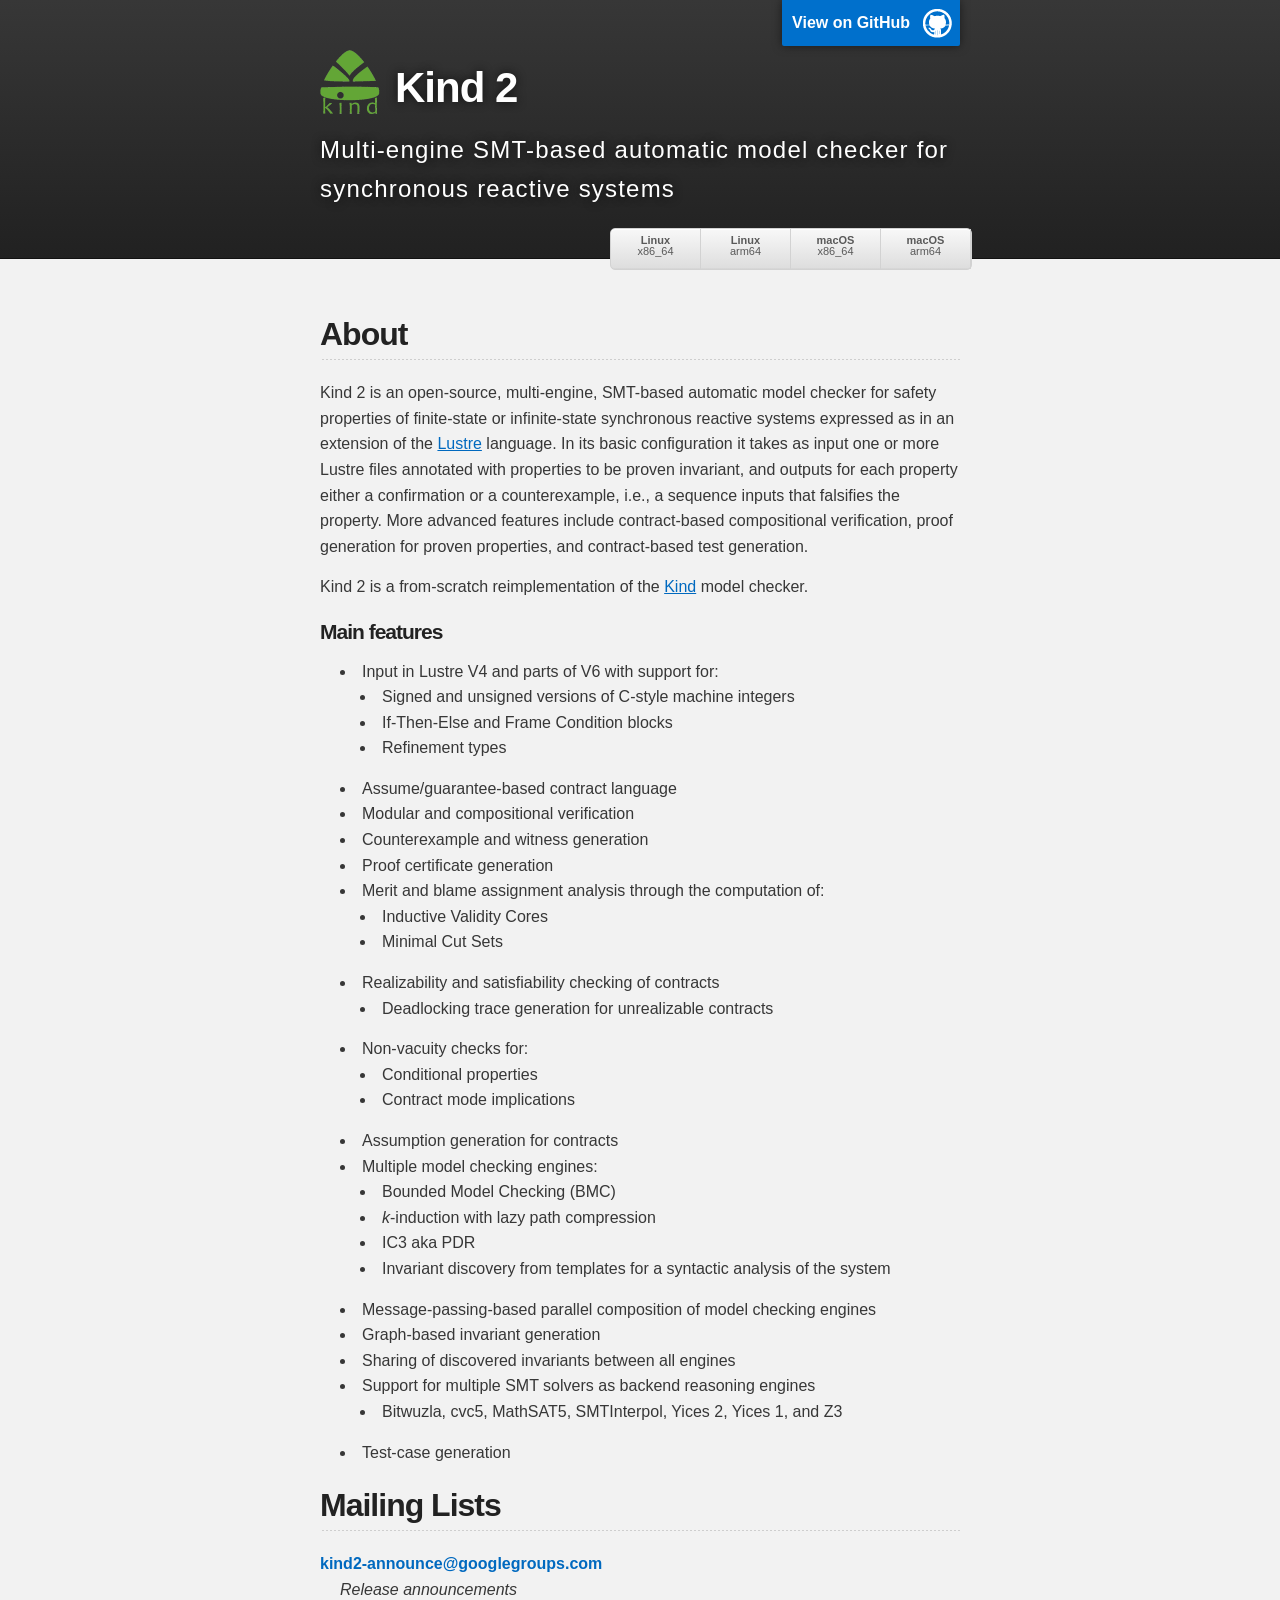
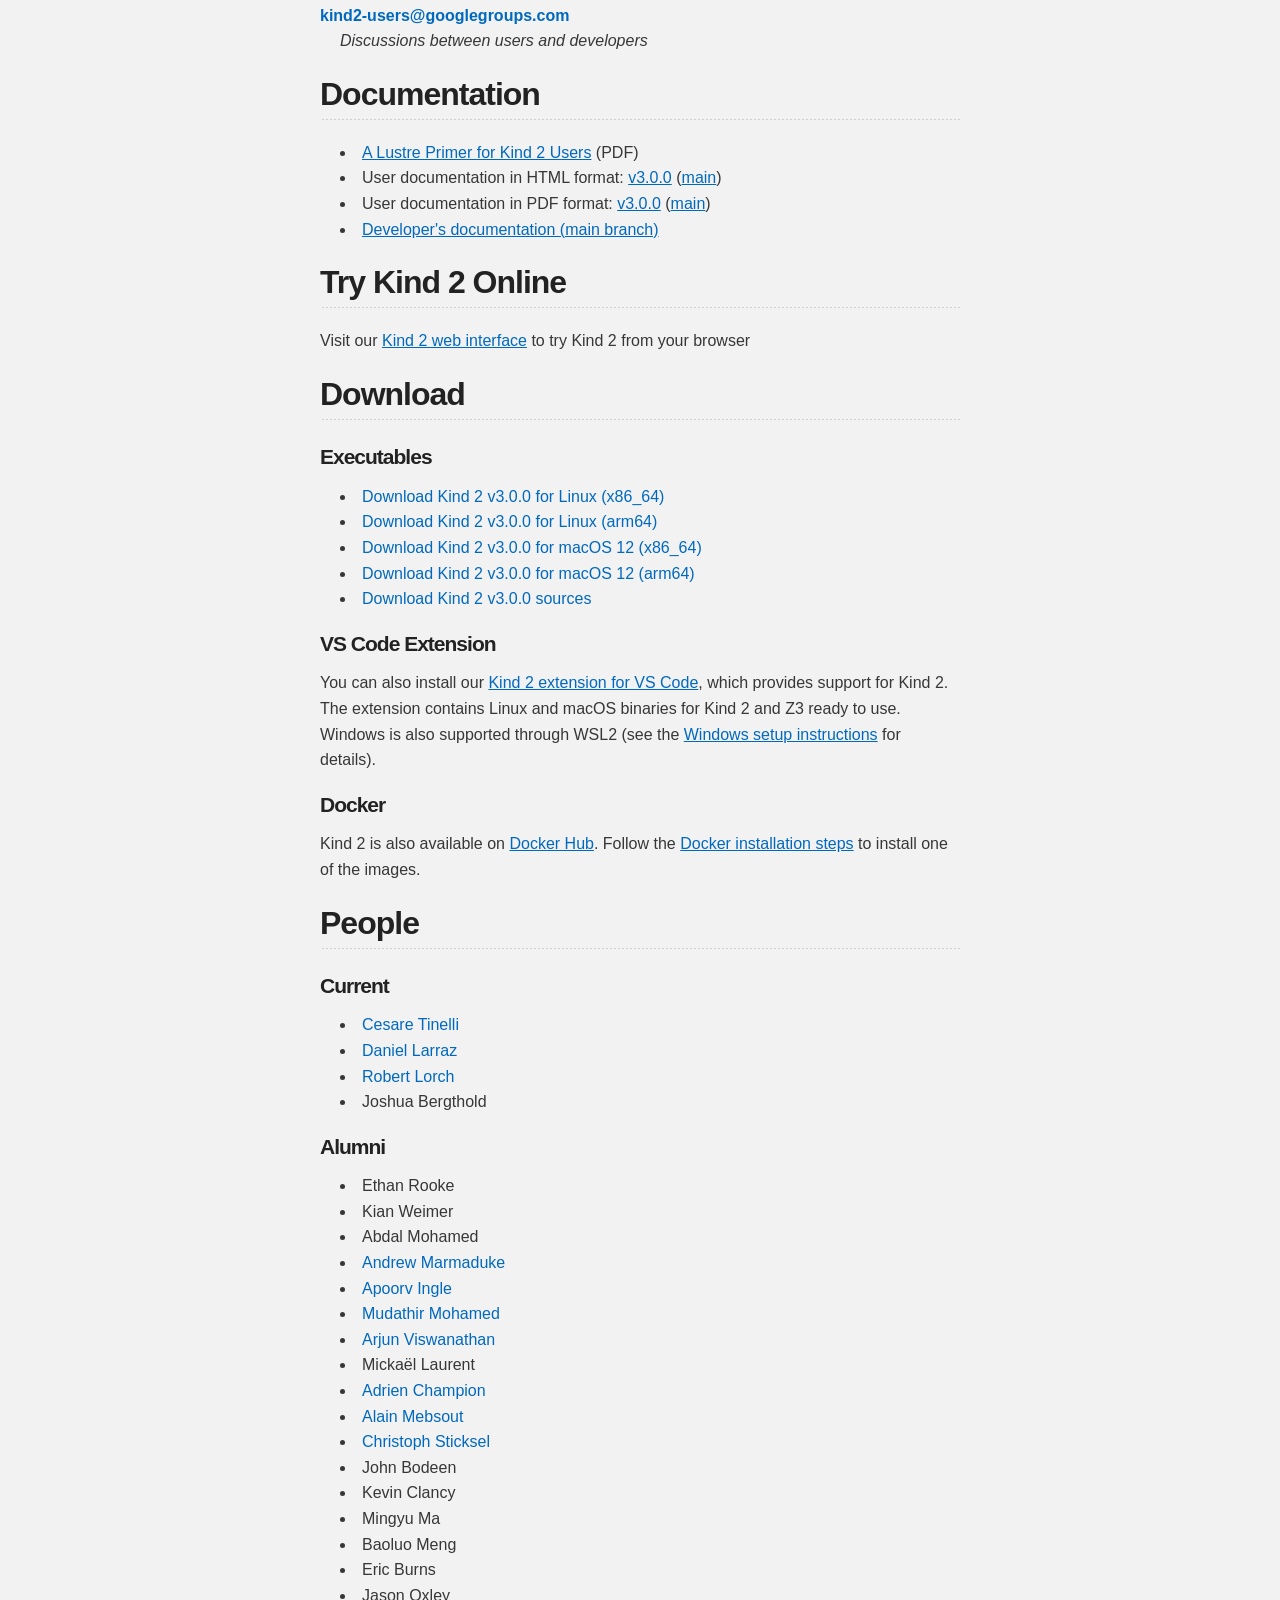
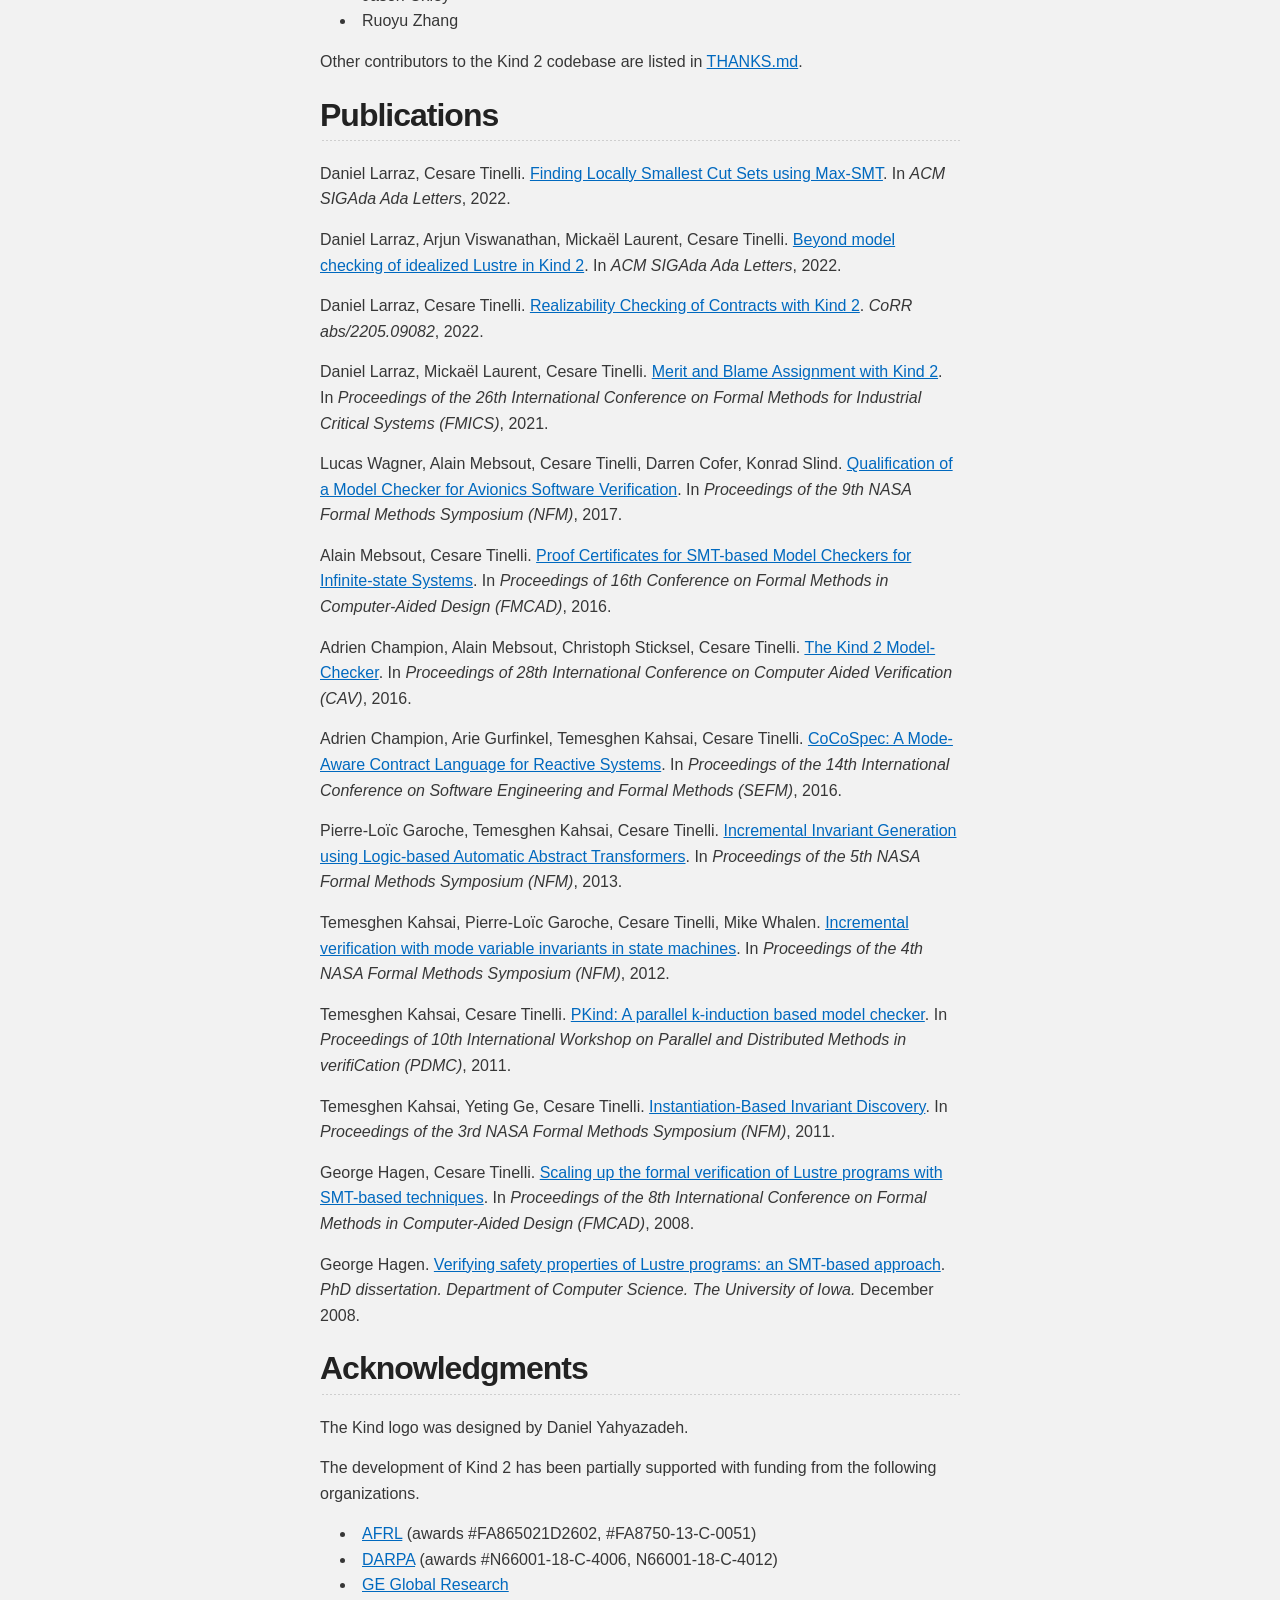
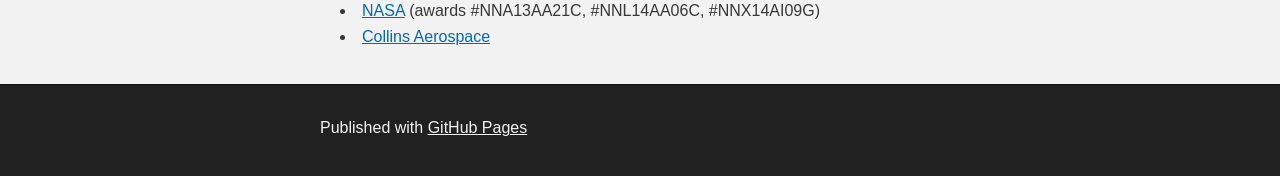
==== index.html @ 9f5b3ef2 "Import Kind 2 website" ====
<!DOCTYPE html>
<html lang="en">

  <head>
    <meta charset='utf-8' />
    <meta name="viewport" content="width=device-width, initial-scale=1" />
    <meta name="description" content="Kind 2 : Multi-engine SMT-based automatic model checker for safety properties of Lustre programs" />

    <!-- Favicons generated with RealFaviconGenerator.net -->
    <link rel="apple-touch-icon" sizes="180x180" href="icons/apple-touch-icon.png">
    <link rel="icon" type="image/png" sizes="32x32" href="icons/favicon-32x32.png">
    <link rel="icon" type="image/png" sizes="16x16" href="icons/favicon-16x16.png">
    <link rel="manifest" href="icons/site.webmanifest">
    <link rel="mask-icon" href="icons/safari-pinned-tab.svg" color="#5bbad5">
    <link rel="shortcut icon" href="icons/favicon.ico">
    <meta name="msapplication-TileColor" content="#2b5797">
    <meta name="msapplication-config" content="icons/browserconfig.xml">
    <meta name="theme-color" content="#ffffff">

    <link rel="stylesheet" type="text/css" media="screen" href="stylesheets/stylesheet.css">

    <title>Kind 2</title>
  </head>

<body>

<!-- HEADER -->
<div id="header_wrap" class="outer">
  <header class="inner">
  <a id="forkme_banner" href="https://github.com/kind2-mc/kind2">View on GitHub</a>
  
  <h1 id="project_title">Kind 2</h1>
  <p id="project_tagline">Multi-engine SMT-based automatic model checker for synchronous reactive systems</p>
  
  <section id="download_buttons">
  <ul>
    <li><a href="https://github.com/kind2-mc/kind2/releases/download/v3.0.0/kind2-v3.0.0-linux-x86_64.tar.gz"><strong>Linux</strong>
    <br />x86_64</a></li>
    <li><a href="https://github.com/kind2-mc/kind2/releases/download/v3.0.0/kind2-v3.0.0-linux-arm64.tar.gz"><strong>Linux</strong>
    <br />arm64</a></li>
    <li><a href="https://github.com/kind2-mc/kind2/releases/download/v3.0.0/kind2-v3.0.0-macos-12-x86_64.tar.gz"><strong>macOS</strong>
    <br />x86_64</a></li>
    <li><a href="https://github.com/kind2-mc/kind2/releases/download/v3.0.0/kind2-v3.0.0-macos-12-arm64.tar.gz"><strong>macOS</strong>
    <br />arm64</a></li>
  </ul>
  </section>
  
  </header>
</div>

<!-- MAIN CONTENT -->
<div id="main_content_wrap" class="outer">
      <main id="main_content" class="inner">

  <h2 id="about">About</h2>

  <p>Kind 2 is an open-source, multi-engine, SMT-based automatic model checker 
        for safety properties of finite-state or infinite-state synchronous reactive systems 
        expressed as in an extension of the 
        <a href="http://www-verimag.imag.fr/The-Lustre-Programming-Language.html?lang=en">Lustre</a> language. 
        In its basic configuration it takes as input one or more Lustre files annotated with properties 
        to be proven invariant, and outputs for each property either a confirmation or a counterexample, 
        i.e., a sequence inputs that falsifies the property.
        More advanced features include contract-based compositional verification, proof generation
        for proven properties, and contract-based test generation.
  </p>

  <p>Kind 2 is a from-scratch reimplementation of the <a href="http://clc.cs.uiowa.edu/Kind">Kind</a> model checker.</p>

  <h3>Main features</h3>
  <ul>
    <li>Input in Lustre V4 and parts of V6 with support for:
      <ul>
        <li>Signed and unsigned versions of C-style machine integers</li>
        <li>If-Then-Else and Frame Condition blocks</li>
        <li>Refinement types</li>
      </ul>
    </li>
    <li>Assume/guarantee-based contract language</li>
    <li>Modular and compositional verification</li>
    <li>Counterexample and witness generation</li>
    <li>Proof certificate generation</li>
    <li>Merit and blame assignment analysis through the computation of:
      <ul>
        <li>Inductive Validity Cores</li>
        <li>Minimal Cut Sets</li>
      </ul>
    </li>
    <li>Realizability and satisfiability checking of contracts
      <ul>
        <li>Deadlocking trace generation for unrealizable contracts</li>
      </ul>
    </li>
    <li>Non-vacuity checks for:
      <ul>
        <li>Conditional properties</li>
        <li>Contract mode implications</li>
      </ul>
    </li>
    <li>Assumption generation for contracts</li>
    <li>Multiple model checking engines:
       <ul>
        <li>Bounded Model Checking (BMC)</li>
        <li><em>k</em>-induction with lazy path compression</li>
        <li>IC3 aka PDR</li>
        <li>Invariant discovery from templates for a syntactic analysis of the system</li>
      </ul>
    </li>
    <li>Message-passing-based parallel composition of model checking engines</li>
    <li>Graph-based invariant generation</li>
    <li>Sharing of discovered invariants between all engines</li>
    <li>Support for multiple SMT solvers as backend reasoning engines
      <ul><li>Bitwuzla, cvc5, MathSAT5, SMTInterpol, Yices 2, Yices 1, and Z3</li></ul>
    </li>
    <li>Test-case generation</li>
  </ul>

      <h2 id="groups">Mailing Lists</h2>

      <dl class="bare-links">
        <dt><a href="https://groups.google.com/d/forum/kind2-announce">kind2-announce@googlegroups.com</a></dt>
        <dd>Release announcements</dd>
        <dt><a href="https://groups.google.com/d/forum/kind2-users">kind2-users@googlegroups.com</a></dt>
        <dd>Discussions between users and developers</dd>
      </dl>

      <h2 id="doc">Documentation</h2>

      <ul>
	<li>
	<a href="https://kind.cs.uiowa.edu/kind2_user_docs/lustre_primer.pdf">A Lustre Primer for Kind 2 Users</a> (PDF)
	</li>
	<li>
	User documentation in HTML format:
	<a href="https://kind.cs.uiowa.edu/kind2_user_docs/v3.0.0/"
	   aria-label="User documentation for v3.0.0, HTML">v3.0.0</a>
        (<a href="https://kind.cs.uiowa.edu/kind2_user_doc/"
            aria-label="User documentation for the main branch, HTML">main</a>)
	</li>
        <li>
        User documentation in PDF format:
        <a href="https://kind.cs.uiowa.edu/kind2_user_docs/v3.0.0/kind2_v3.0.0.pdf"
           aria-label="User documentation for v3.0.0, PDF">v3.0.0</a>
        (<a href="https://kind.cs.uiowa.edu/kind2_user_doc/doc.pdf"
            aria-label="User documentation for the main branch, PDF">main</a>)
        </li>
	<li>
	<a href="https://kind.cs.uiowa.edu/kind2_dev_doc/">Developer's documentation (main branch)</a>
	</li>
      </ul>
      
      <h2 id="kind2-web">Try Kind 2 Online</h2>

      <p>Visit our <a href="https://kind.cs.uiowa.edu/app" rel="nofollow">Kind 2 web interface</a> to try Kind 2 from your browser</p>

<h2 id="download">Download</h2>
<h3>Executables</h3>
  <ul class="bare-links">
	<li>
	<a href="https://github.com/kind2-mc/kind2/releases/download/v3.0.0/kind2-v3.0.0-linux-x86_64.tar.gz">Download
	Kind 2 v3.0.0 for Linux (x86_64)</a>
	</li>
	<li>
	<a href="https://github.com/kind2-mc/kind2/releases/download/v3.0.0/kind2-v3.0.0-linux-arm64.tar.gz">Download
	Kind 2 v3.0.0 for Linux (arm64)</a>
	</li>
	<li>
	<a href="https://github.com/kind2-mc/kind2/releases/download/v3.0.0/kind2-v3.0.0-macos-12-x86_64.tar.gz">Download
	Kind 2 v3.0.0 for macOS 12 (x86_64)</a>
	</li>
	<li>
	<a href="https://github.com/kind2-mc/kind2/releases/download/v3.0.0/kind2-v3.0.0-macos-12-arm64.tar.gz">Download
	Kind 2 v3.0.0 for macOS 12 (arm64)</a>
	</li>
	<li>
	<a href="https://github.com/kind2-mc/kind2/archive/v3.0.0.tar.gz">Download Kind 2 v3.0.0 sources</a>
	</li>
      </ul>

<h3>VS Code Extension</h3>

<p>You can also install our
<a href="https://marketplace.visualstudio.com/items?itemName=kind2-mc.vscode-kind2">Kind 2 extension for VS Code</a>,
which provides support for Kind 2. The extension contains
Linux and macOS binaries for Kind 2 and Z3 ready to use. Windows is also supported
through WSL2 (see the <a href="https://github.com/kind2-mc/vscode-kind2#windows-advanced">Windows setup instructions</a>
for details).</p>

<h3>Docker</h3>

<p>Kind 2 is also available on <a href="https://hub.docker.com/r/kind2/kind2/">Docker Hub</a>.
Follow the <a href="https://github.com/kind2-mc/kind2#docker">Docker installation steps</a> to install one of the images.</p>

<h2 id="people">People</h2>
<h3>Current</h3>
  <ul class="bare-links">
	<li><a href="http://homepage.divms.uiowa.edu/~tinelli">Cesare Tinelli</a></li>
	<li><a href="https://daniel-larraz.github.io/">Daniel Larraz</a></li>
	<li><a href="https://lorchrob.github.io/">Robert Lorch</a></li>
	<li>Joshua Bergthold</li>
  </ul>

<h3>Alumni</h3>
  <ul class="bare-links">
	<li>Ethan Rooke</li>
	<li>Kian Weimer</li>
	<li>Abdal Mohamed</li>
	<li><a href="https://uiowa.marmamorphism.com/">Andrew Marmaduke</a></li>
	<li><a href="https://homepage.cs.uiowa.edu/~aningle/">Apoorv Ingle</a></li>
	<li><a href="http://homepage.divms.uiowa.edu/~mahgoubyahia/">Mudathir Mohamed</a></li>
	<li><a href="http://homepage.divms.uiowa.edu/~viswanathn/">Arjun Viswanathan</a></li>
	<li>Mickaël Laurent</li>
	<li><a href="https://www.researchgate.net/profile/Adrien_Champion">Adrien Champion</a></li>
	<li><a href="https://mebsout.github.io">Alain Mebsout</a></li>
	<li><a href="http://www.sticksel.info/christoph/">Christoph Sticksel</a></li>
	<li>John Bodeen</li>
	<li>Kevin Clancy</li>
	<li>Mingyu Ma</li>
	<li>Baoluo Meng</li>
	<li>Eric Burns</li>
	<li>Jason Oxley</li>
	<li>Ruoyu Zhang</li>
</ul>

<p>Other contributors to the Kind 2 codebase are listed in
<a href="https://github.com/kind2-mc/kind2/blob/main/THANKS.md">THANKS.md</a>.</p>

<h2 id="publications">Publications</h2>

<p>Daniel Larraz, Cesare Tinelli. <a href="https://kind.cs.uiowa.edu/papers/LT+22-ada.pdf">Finding Locally Smallest Cut Sets using Max-SMT</a>.
In <span class="pub">ACM SIGAda Ada Letters</span>, 2022.</p>

<p>Daniel Larraz, Arjun Viswanathan, Mickaël Laurent, Cesare Tinelli. <a href="https://kind.cs.uiowa.edu/papers/LVTL+22-ada.pdf">Beyond model checking of idealized Lustre in Kind 2</a>.
In <span class="pub">ACM SIGAda Ada Letters</span>, 2022.</p>

<p>Daniel Larraz, Cesare Tinelli. <a href="https://kind.cs.uiowa.edu/papers/LT+22.pdf">Realizability Checking of Contracts with Kind 2</a>. <span class="pub">CoRR abs/2205.09082</span>, 2022.</p>

<p>Daniel Larraz, Mickaël Laurent, Cesare Tinelli. <a href="https://kind.cs.uiowa.edu/papers/LLT+21.pdf">Merit and Blame Assignment with Kind 2</a>. In <span class="pub">Proceedings of the 26th International Conference on Formal Methods for Industrial Critical Systems (FMICS)</span>, 2021.</p>

<p>Lucas Wagner, Alain Mebsout, Cesare Tinelli, Darren Cofer, Konrad Slind. <a href="https://kind.cs.uiowa.edu/papers/WMTCS+17.pdf">Qualification of a Model Checker for Avionics Software Verification</a>. In <span class="pub">Proceedings of the 9th NASA Formal Methods Symposium (NFM)</span>, 2017.</p>

<p>Alain Mebsout, Cesare Tinelli. <a href="https://kind.cs.uiowa.edu/papers/MT+16.pdf">Proof Certificates for SMT-based Model Checkers for Infinite-state Systems</a>. In <span class="pub">Proceedings of 16th Conference on Formal Methods in Computer-Aided Design (FMCAD)</span>, 2016.</p>

<p>Adrien Champion, Alain Mebsout, Christoph Sticksel, Cesare Tinelli. <a href="https://kind.cs.uiowa.edu/papers/CMST+16.pdf">The Kind 2 Model-Checker</a>. In <span class="pub">Proceedings of 28th International Conference on Computer Aided Verification (CAV)</span>, 2016.</p>

<p>Adrien Champion, Arie Gurfinkel, Temesghen Kahsai, Cesare Tinelli. <a href="https://kind.cs.uiowa.edu/papers/CGKT+16.pdf">CoCoSpec: A Mode-Aware Contract Language for Reactive Systems</a>. In <span class="pub">Proceedings of the 14th International Conference on Software Engineering and Formal Methods (SEFM)</span>, 2016.</p>

<p>Pierre-Loïc Garoche, Temesghen Kahsai, Cesare Tinelli. <a href="https://kind.cs.uiowa.edu/papers/GKT+13.pdf">Incremental Invariant Generation using Logic-based Automatic Abstract Transformers</a>. In <span class="pub">Proceedings of the 5th NASA Formal Methods Symposium (NFM)</span>, 2013.</p>

<p>Temesghen Kahsai, Pierre-Loïc Garoche, Cesare Tinelli, Mike Whalen. <a href="https://kind.cs.uiowa.edu/papers/KGTW+12.pdf">Incremental verification with mode variable invariants in state machines</a>. In <span class="pub">Proceedings of the 4th NASA Formal Methods Symposium (NFM)</span>, 2012.</p>

<p>Temesghen Kahsai, Cesare Tinelli. <a href="https://kind.cs.uiowa.edu/papers/KT+11.pdf">PKind: A parallel k-induction based model checker</a>. In <span class="pub">Proceedings of 10th International Workshop on Parallel and Distributed Methods in verifiCation (PDMC)</span>, 2011.</p>

<p>Temesghen Kahsai, Yeting Ge, Cesare Tinelli. <a href="https://kind.cs.uiowa.edu/papers/KGT+11.pdf">Instantiation-Based Invariant Discovery</a>. In <span class="pub">Proceedings of the 3rd NASA Formal Methods Symposium (NFM)</span>, 2011.</p>

<p>George Hagen, Cesare Tinelli. <a href="https://kind.cs.uiowa.edu/papers/HT+08.pdf">Scaling up the formal verification of Lustre programs with SMT-based techniques</a>. In <span class="pub">Proceedings of the 8th International Conference on Formal Methods in Computer-Aided Design (FMCAD)</span>, 2008.</p>

<p>George Hagen. <a href="https://kind.cs.uiowa.edu/papers/H+08-PHD.pdf">Verifying safety properties of Lustre programs: an SMT-based approach</a>. <span class="pub">PhD dissertation. Department of Computer Science. The University of Iowa.</span> December 2008.</p>

<h2 id="acknowledgments">Acknowledgments</h2>
     
<p>
The Kind logo was designed by Daniel Yahyazadeh.
</p>
<p>
The development of Kind 2 has been partially supported with funding from the following organizations.
</p>
<ul>
  <li><a href="https://www.afrl.af.mil/">AFRL</a> (awards #FA865021D2602, #FA8750-13-C-0051)</li>
  <li><a href="http://www.darpa.mil/">DARPA</a> (awards #N66001-18-C-4006, N66001-18-C-4012)</li>
  <li><a href="http://www.geglobalresearch.com/">GE Global Research</a></li>
  <li><a href="https://www.nasa.gov">NASA</a> (awards #NNA13AA21C, #NNL14AA06C, #NNX14AI09G)</li>
  <li><a href="https://www.rockwellcollins.com">Collins Aerospace</a></li>
</ul>

    </main>
    </div>

    <!-- FOOTER  -->
    <div id="footer_wrap" class="outer">
      <footer class="inner">
        <p>Published with <a href="http://pages.github.com">GitHub Pages</a></p>
      </footer>
    </div>

    

  </body>
</html>
---- stylesheets/stylesheet.css ----
/*******************************************************************************
Slate Theme for GitHub Pages
by Jason Costello, @jsncostello
*******************************************************************************/

/*******************************************************************************
MeyerWeb Reset
*******************************************************************************/

html, body, div, span, applet, object, iframe,
h1, h2, h3, h4, h5, h6, p, blockquote, pre,
a, abbr, acronym, address, big, cite, code,
del, dfn, em, img, ins, kbd, q, s, samp,
small, strike, strong, sub, sup, tt, var,
b, u, i, center,
dl, dt, dd, ol, ul, li,
fieldset, form, label, legend,
table, caption, tbody, tfoot, thead, tr, th, td,
article, aside, canvas, details, embed,
figure, figcaption, footer, header, hgroup,
main, menu, nav, output, ruby, section, summary,
time, mark, audio, video {
  margin: 0;
  padding: 0;
  border: 0;
  font: inherit;
  vertical-align: baseline;
}

/* HTML5 display-role reset for older browsers */
article, aside, details, figcaption, figure,
footer, header, hgroup, main, menu, nav, section {
  display: block;
}

ol, ul {
  list-style: none;
}

table {
  border-collapse: collapse;
  border-spacing: 0;
}

/*******************************************************************************
Theme Styles
*******************************************************************************/

body {
  box-sizing: border-box;
  color:#373737;
  background: #212121;
  font-family: "Helvetica Neue", Helvetica, "Segoe UI", Arial, freesans, sans-serif, "Apple Color Emoji", "Segoe UI Emoji", "Segoe UI Symbol";
  font-size: 16px;
  line-height: 1.6;
  word-wrap: break-word;
  -webkit-font-smoothing: antialiased;
}

h1, h2, h3, h4, h5, h6 {
  margin: 10px 0;
  font-weight: 700;
  color:#222222;
  font-family: "Helvetica Neue", Helvetica, Arial, sans-serif;
  letter-spacing: -1px;
}

h1 {
  background-image: url('../images/kind.png');
  background-repeat: no-repeat;
  padding-top: 4px;
  padding-left: 75px;
  font-size: 36px;
  font-weight: 700;
}

h2 {
  padding-bottom: 10px;
  font-size: 32px;
  background: url('../images/bg_hr.png') repeat-x bottom;
}

h3 {
  font-size: 21px;
}

h4 {
  font-size: 21px;
}

h5 {
  font-size: 18px;
}

h6 {
  font-size: 16px;
}

p {
  margin: 10px 0 15px 0;
}

footer p {
  color: #f2f2f2;
}

a {
  text-decoration: none;
  color: #0069bf;
  text-shadow: none;

  transition: color 0.5s ease;
  transition: text-shadow 0.5s ease;
  -webkit-transition: color 0.5s ease;
  -webkit-transition: text-shadow 0.5s ease;
  -moz-transition: color 0.5s ease;
  -moz-transition: text-shadow 0.5s ease;
  -o-transition: color 0.5s ease;
  -o-transition: text-shadow 0.5s ease;
  -ms-transition: color 0.5s ease;
  -ms-transition: text-shadow 0.5s ease;
}

a:hover, a:focus {text-decoration: underline;}

footer a {
  color: #F2F2F2;
  text-decoration: underline;
}

em {
  font-style: italic;
}

strong {
  font-weight: bold;
}

img {
  position: relative;
  margin: 0 auto;
  max-width: 739px;
  padding: 5px;
  margin: 10px 0 10px 0;
  border: 1px solid #ebebeb;

  box-shadow: 0 0 5px #ebebeb;
  -webkit-box-shadow: 0 0 5px #ebebeb;
  -moz-box-shadow: 0 0 5px #ebebeb;
  -o-box-shadow: 0 0 5px #ebebeb;
  -ms-box-shadow: 0 0 5px #ebebeb;
}

p img {
  display: inline;
  margin: 0;
  padding: 0;
  vertical-align: middle;
  text-align: center;
  border: none;
}

pre, code {
  width: 100%;
  color: #222;
  background-color: #fff;

  font-family: Monaco, "Bitstream Vera Sans Mono", "Lucida Console", Terminal, monospace;
  font-size: 14px;

  border-radius: 2px;
  -moz-border-radius: 2px;
  -webkit-border-radius: 2px;
}

pre {
  width: 100%;
  padding: 10px;
  box-shadow: 0 0 10px rgba(0,0,0,.1);
  overflow: auto;
}

code {
  padding: 3px;
  margin: 0 3px;
  box-shadow: 0 0 10px rgba(0,0,0,.1);
}

pre code {
  display: block;
  box-shadow: none;
}

blockquote {
  color: #666;
  margin-bottom: 20px;
  padding: 0 0 0 20px;
  border-left: 3px solid #bbb;
}


ul, ol, dl {
  margin-bottom: 15px
}

ul {
  list-style: inside;
  padding-left: 20px;
}

ol {
  list-style: decimal inside;
  padding-left: 20px;
}

dl dt {
  font-weight: bold;
}

dl dd {
  padding-left: 20px;
  font-style: italic;
}

dl p {
  padding-left: 20px;
  font-style: italic;
}

hr {
  height: 1px;
  margin-bottom: 5px;
  border: none;
  background: url('../images/bg_hr.png') repeat-x center;
}

table {
  border: 1px solid #373737;
  margin-bottom: 20px;
  text-align: left;
 }

th {
  font-family: "Helvetica Neue", Helvetica, Arial, sans-serif;
  padding: 10px;
  background: #373737;
  color: #fff;
 }

td {
  padding: 10px;
  border: 1px solid #373737;
 }

form {
  background: #f2f2f2;
  padding: 20px;
}

/*******************************************************************************
Full-Width Styles
*******************************************************************************/

.outer {
  width: 100%;
}

.inner {
  position: relative;
  max-width: 640px;
  padding: 20px 10px;
  margin: 0 auto;
}

#forkme_banner {
  display: block;
  position: absolute;
  top:0;
  right: 10px;
  z-index: 10;
  padding: 10px 50px 10px 10px;
  color: #fff;
  background: url('../images/blacktocat.png') #0070cc no-repeat 95% 50%;
  font-weight: 700;
  box-shadow: 0 0 10px rgba(0,0,0,.5);
  border-bottom-left-radius: 2px;
  border-bottom-right-radius: 2px;
}

#header_wrap {
  background: #212121;
  background: -moz-linear-gradient(top, #373737, #212121);
  background: -webkit-linear-gradient(top, #373737, #212121);
  background: -ms-linear-gradient(top, #373737, #212121);
  background: -o-linear-gradient(top, #373737, #212121);
  background: linear-gradient(top, #373737, #212121);
}

#header_wrap .inner {
  padding: 50px 10px 30px 10px;
}

#project_title {
  margin: 0;
  color: #fff;
  font-size: 42px;
  font-weight: 700;
  text-shadow: #111 0px 0px 10px;
}

#project_tagline {
  color: #fff;
  font-family: "Helvetica Neue", Helvetica, Arial, sans-serif;
  margin: 10px 0;
  padding-bottom: 10px;
  font-size: 24px;
  font-weight: 300;
  letter-spacing: 0.05em;
  background: none;
  text-shadow: #111 0px 0px 10px;
}

#download_buttons {
  position: absolute;
  width: 360px;
  z-index: 10;
  bottom: -40px;
  right: 0;
  height: 70px;
}

#download_buttons ul {
  list-style:none;
  height:40px;
  
  padding: 0;
  
  background: #eee;
  background: -moz-linear-gradient(top, #f8f8f8 0%, #dddddd 100%);
  background: -webkit-gradient(linear, left top, left bottom, color-stop(0%,#f8f8f8), color-stop(100%,#dddddd));
  background: -webkit-linear-gradient(top, #f8f8f8 0%,#dddddd 100%);
  background: -o-linear-gradient(top, #f8f8f8 0%,#dddddd 100%);
  background: -ms-linear-gradient(top, #f8f8f8 0%,#dddddd 100%);
  background: linear-gradient(top, #f8f8f8 0%,#dddddd 100%);
  
  border-radius:5px;
  border:1px solid #d2d2d2;
  box-shadow:inset #fff 0 1px 0, inset rgba(0,0,0,0.03) 0 -1px 0;
  width:360px;
}

#download_buttons li {
  width:89px;
  float:left;
  border-right:1px solid #d2d2d2;
  height:40px;
}

#download_buttons li:first-child a {
  border-radius:5px 0 0 5px;
}

#download_buttons li:last-child a {
  border-radius:0 5px 5px 0;
}

#download_buttons ul a {
  line-height:1;
  font-size:11px;
  color:#595959;
  display:block;
  text-align:center;
  padding-top:6px;
  height:34px;
}

#download_buttons ul a:hover,
#download_buttons ul a:focus-visible {
  color:#595959;
  background: -moz-linear-gradient(top, #fff 0%, #ddd 100%);
  background: -webkit-gradient(linear, left top, left bottom, color-stop(0%,#fff), color-stop(100%,#ddd));
  background: -webkit-linear-gradient(top, #fff 0%,#ddd 100%);
  background: -o-linear-gradient(top, #fff 0%,#ddd 100%);
  background: -ms-linear-gradient(top, #fff 0%,#ddd 100%);
  background: linear-gradient(top, #fff 0%,#ddd 100%);
}

/* keyboard focus needs to read against the button gradient, so the ring sits
   inside the bar rather than overlapping the neighbouring button */
#download_buttons ul a:focus-visible {
  outline: 2px solid #0070cc;
  outline-offset: -2px;
}

#download_buttons ul a:active {
  -webkit-box-shadow: inset 0px 2px 2px 0px #ddd;
  -moz-box-shadow: inset 0px 2px 2px 0px #ddd;
  box-shadow: inset 0px 2px 2px 0px #ddd;
}



.text_download_link {
  display: block;
  float: right;
  width: 90px;
  height:90px;
  overflow: hidden;
  margin-left: 10px;
padding:0;
  
  background: #eee;
  background: -moz-linear-gradient(top, #f8f8f8 0%, #dddddd 100%);
  background: -webkit-gradient(linear, left top, left bottom, color-stop(0%,#f8f8f8), color-stop(100%,#dddddd));
  background: -webkit-linear-gradient(top, #f8f8f8 0%,#dddddd 100%);
  background: -o-linear-gradient(top, #f8f8f8 0%,#dddddd 100%);
  background: -ms-linear-gradient(top, #f8f8f8 0%,#dddddd 100%);
  background: linear-gradient(top, #f8f8f8 0%,#dddddd 100%);
  
  border-radius:5px;
  border:1px solid #d2d2d2;
  box-shadow:inset #fff 0 1px 0, inset rgba(0,0,0,0.03) 0 -1px 0;
}

#main_content_wrap {
  background: #f2f2f2;
  border-top: 1px solid #111;
  border-bottom: 1px solid #111;
}

#main_content {
  padding-top: 40px;
}

#main_content a {
  text-decoration: underline;
}

#main_content a:hover,
#main_content a:focus {
  color: #00518f;
}

/* where a link is the whole list item there is no adjacent text to confuse it
   with, so colour alone carries it and hover restores the underline cue */
#main_content .bare-links a {
  text-decoration: none;
}

#main_content .bare-links a:hover,
#main_content .bare-links a:focus {
  text-decoration: underline;
}

#footer_wrap {
  background: #212121;
}

span.pub {
   font-style: italic;
}

/*******************************************************************************
Small Device Styles
*******************************************************************************/

@media screen and (max-width: 480px) {
  body {
    font-size:14px;
  }

  #download_buttons {
    display: none;
  }

  .inner {
    min-width: 320px;
    max-width: 480px;
  }

  #project_title {
  font-size: 32px;
  }

  h1 {
    font-size: 28px;
  }

  h2 {
    font-size: 24px;
  }

  h3 {
    font-size: 18px;
  }

  h4 {
    font-size: 18px;
  }

  h5 {
    font-size: 14px;
  }

  h6 {
    font-size: 12px;
  }

  /* at 14px the line boxes of stacked inline links fall 22.4px apart, under the
     24px that WCAG 2.2 target spacing asks for; desktop already clears it */
  #main_content .bare-links li {
    line-height: 1.8;
  }

  code, pre {
    min-width: 320px;
    max-width: 480px;
    font-size: 11px;
  }

}
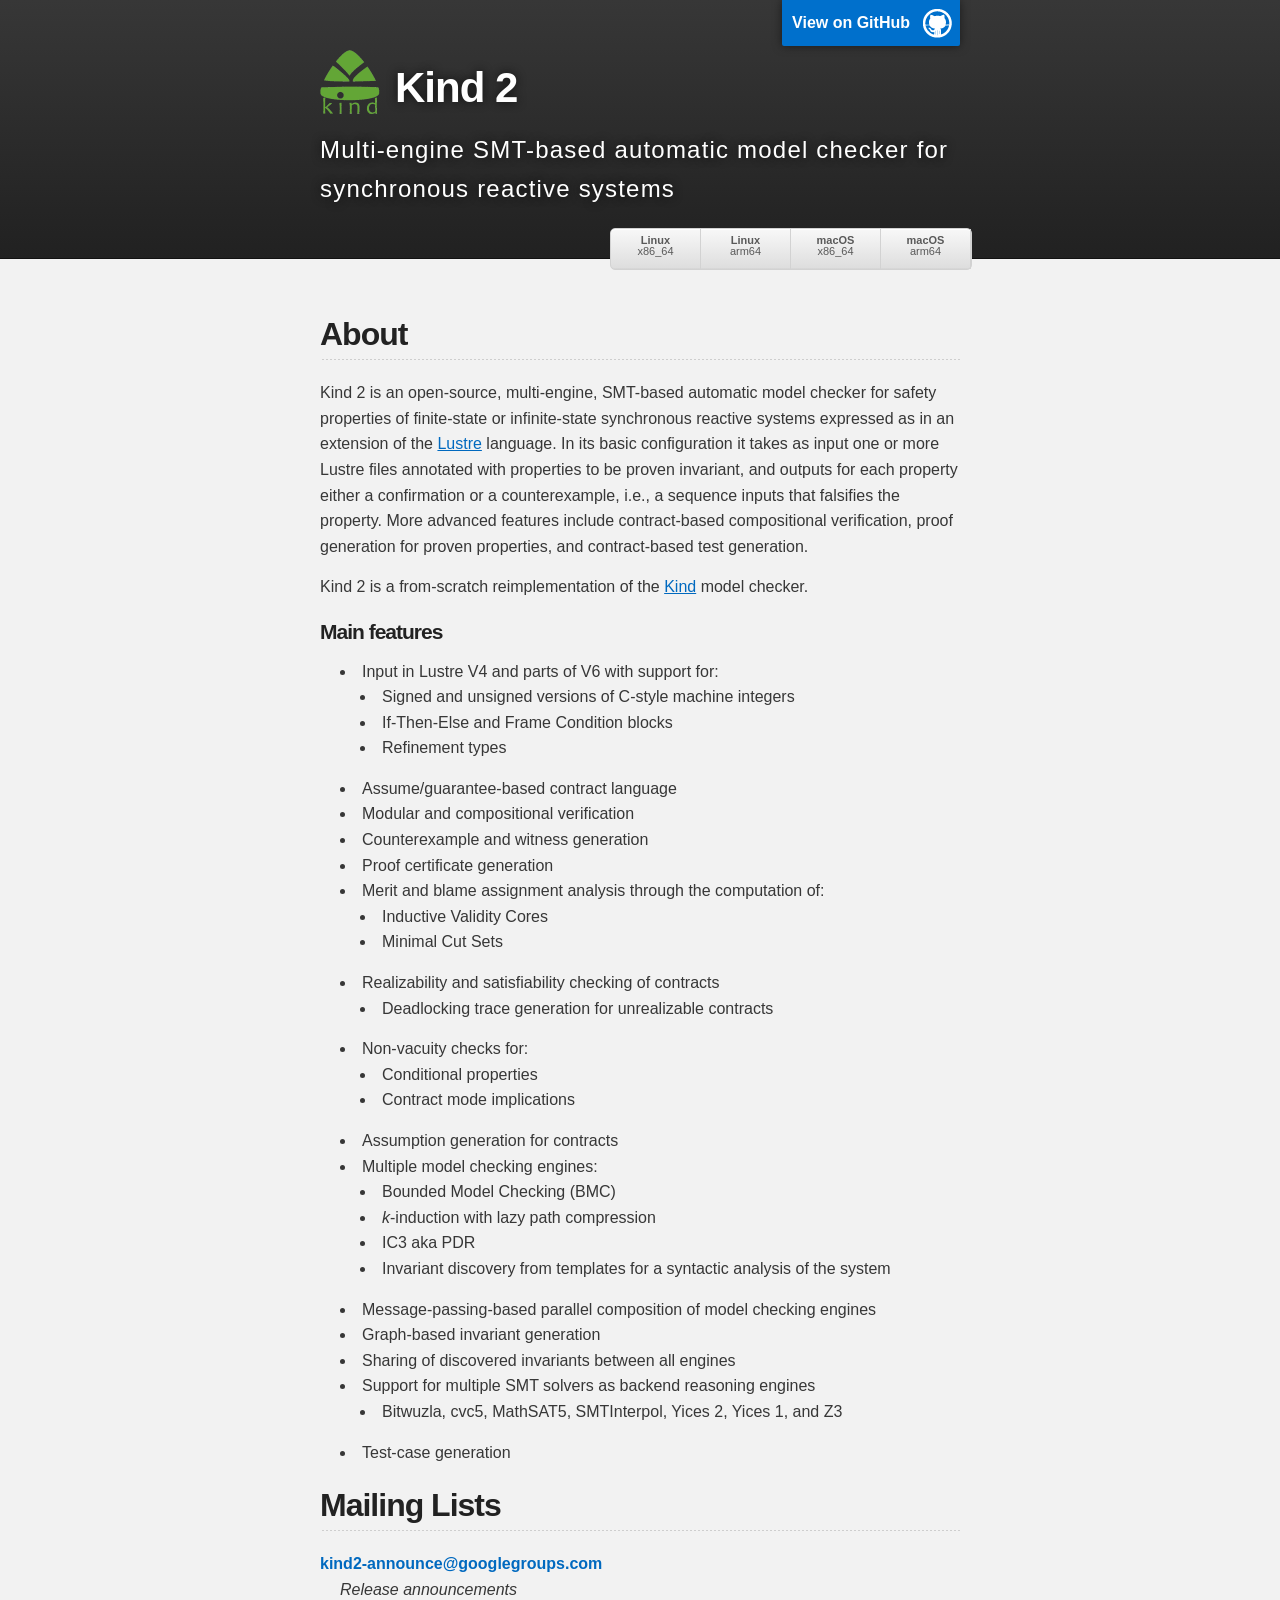
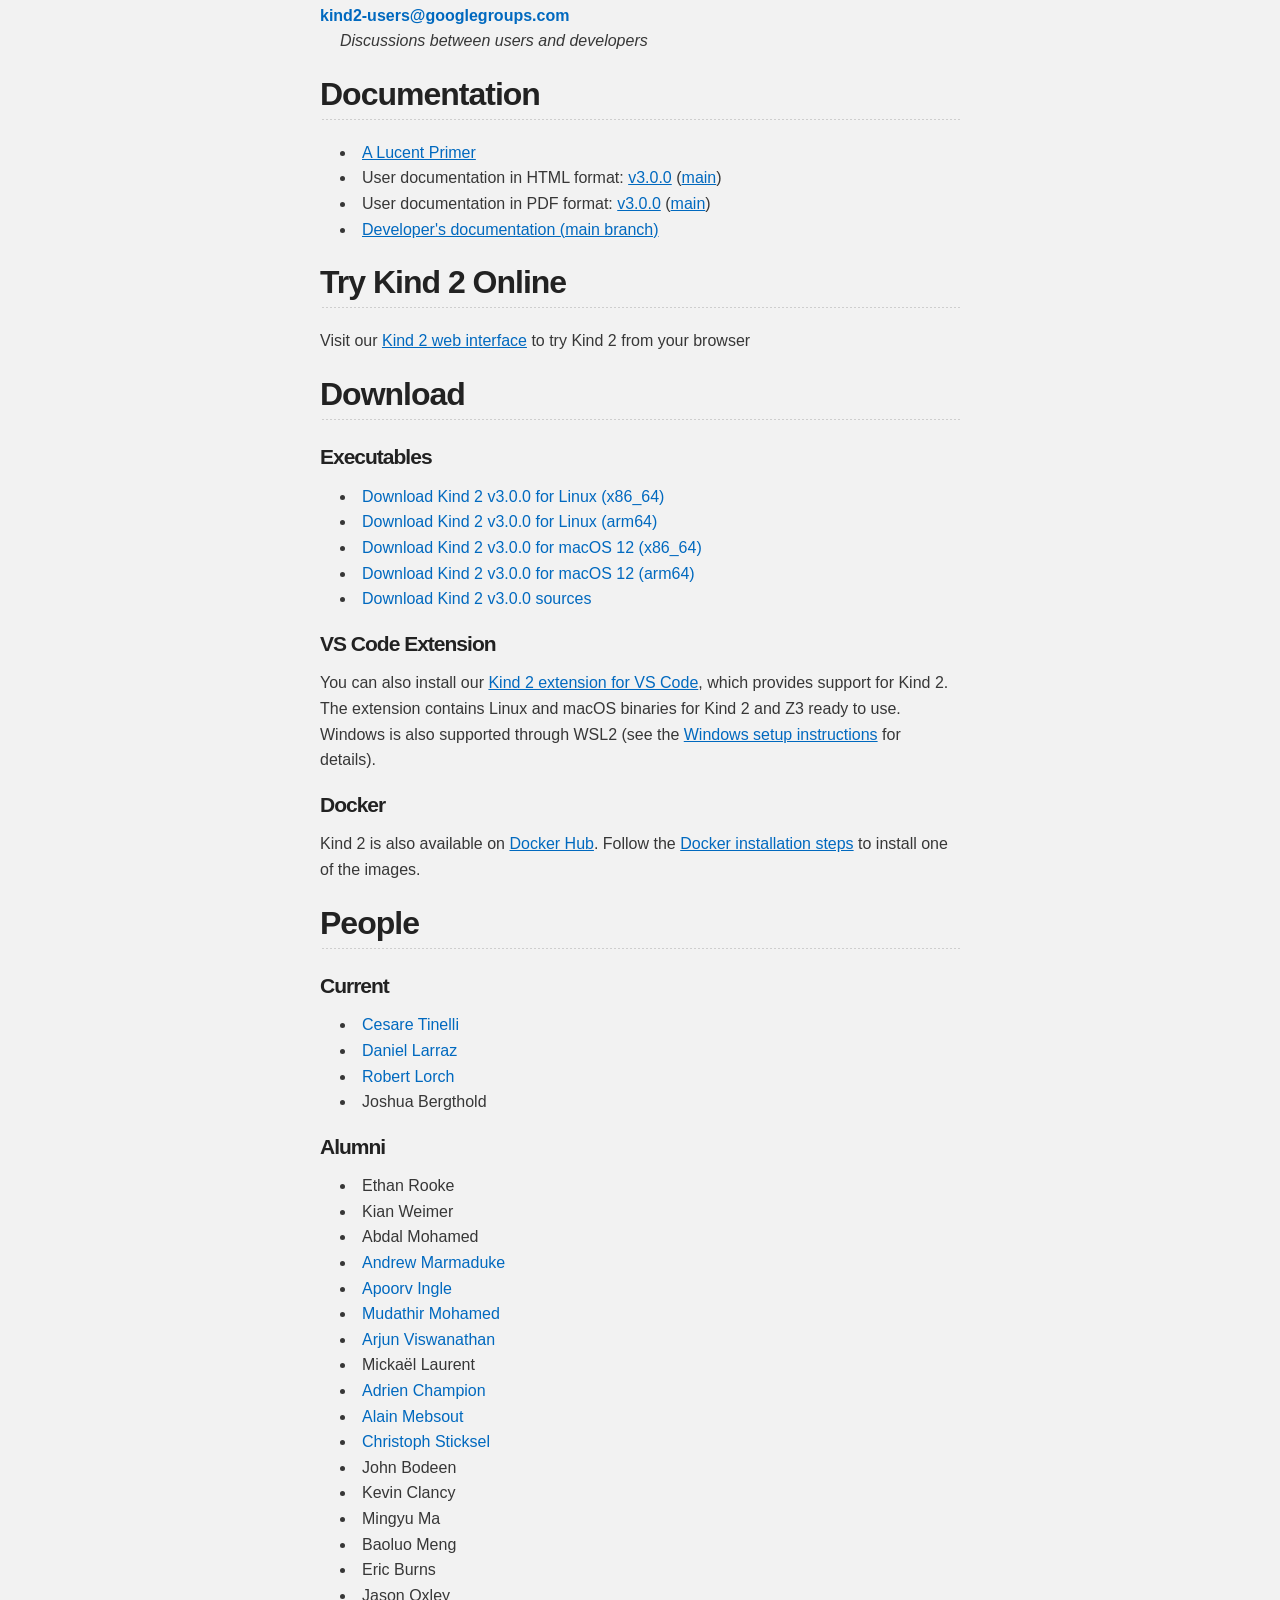
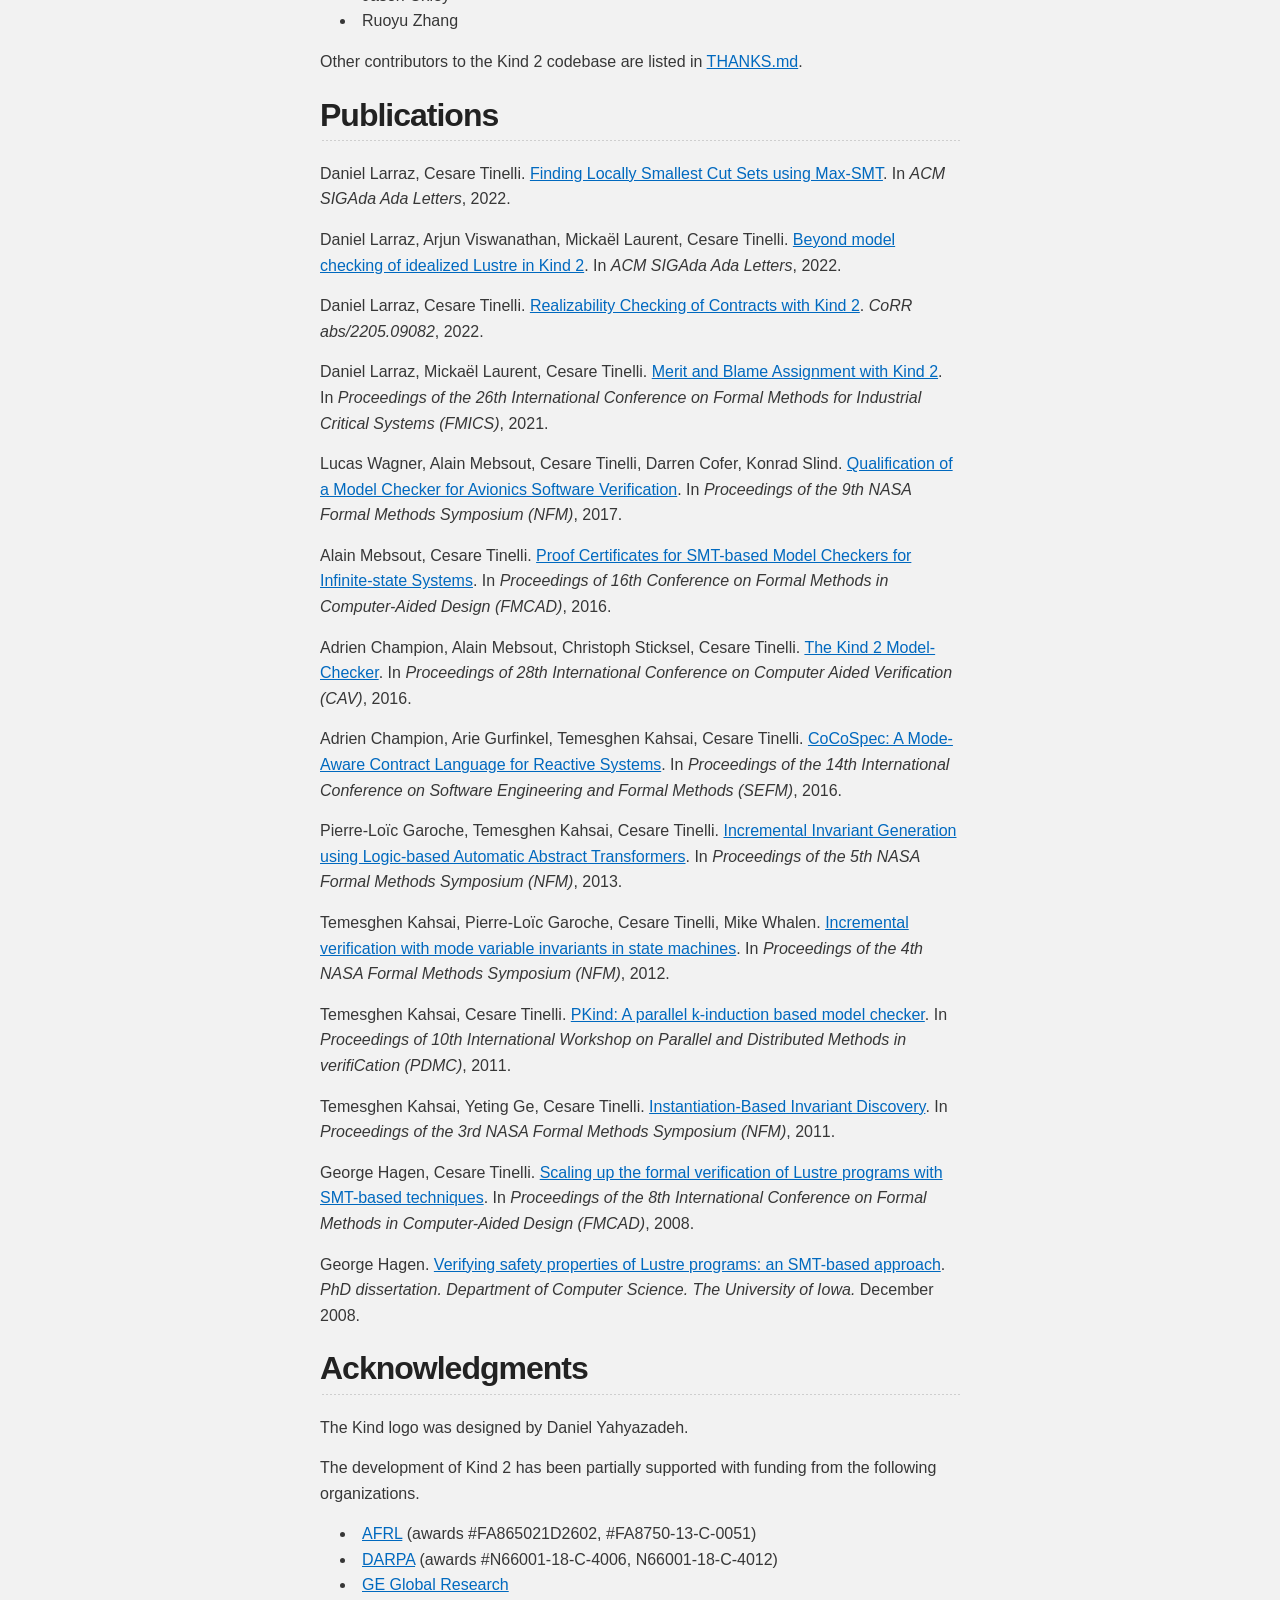
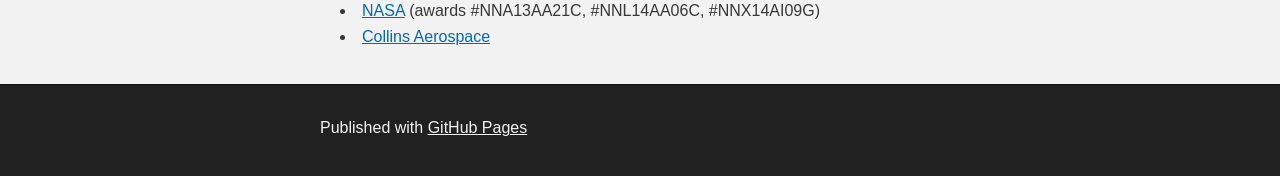
==== commit b5734646: "Update URL to primer" ====
--- a/index.html
+++ b/index.html
@@ -65,7 +65,7 @@
         for proven properties, and contract-based test generation.
   </p>
 
-  <p>Kind 2 is a from-scratch reimplementation of the <a href="http://clc.cs.uiowa.edu/Kind">Kind</a> model checker.</p>
+  <p>Kind 2 is a from-scratch reimplementation of the <a href="https://kind1.cs.uiowa.edu">Kind</a> model checker.</p>
 
   <h3>Main features</h3>
   <ul>
@@ -128,24 +128,24 @@
 
       <ul>
 	<li>
-	<a href="https://kind.cs.uiowa.edu/kind2_user_docs/lustre_primer.pdf">A Lustre Primer for Kind 2 Users</a> (PDF)
+	<a href="https://kind.cs.uiowa.edu/docs/main/user/lucent-primer/">A Lucent Primer</a>
 	</li>
 	<li>
 	User documentation in HTML format:
 	<a href="https://kind.cs.uiowa.edu/kind2_user_docs/v3.0.0/"
 	   aria-label="User documentation for v3.0.0, HTML">v3.0.0</a>
-        (<a href="https://kind.cs.uiowa.edu/kind2_user_doc/"
+        (<a href="https://kind.cs.uiowa.edu/docs/main/user"
             aria-label="User documentation for the main branch, HTML">main</a>)
 	</li>
         <li>
         User documentation in PDF format:
         <a href="https://kind.cs.uiowa.edu/kind2_user_docs/v3.0.0/kind2_v3.0.0.pdf"
            aria-label="User documentation for v3.0.0, PDF">v3.0.0</a>
-        (<a href="https://kind.cs.uiowa.edu/kind2_user_doc/doc.pdf"
+        (<a href="https://kind.cs.uiowa.edu/docs/main/user_documentation.pdf"
             aria-label="User documentation for the main branch, PDF">main</a>)
         </li>
 	<li>
-	<a href="https://kind.cs.uiowa.edu/kind2_dev_doc/">Developer's documentation (main branch)</a>
+	<a href="https://kind.cs.uiowa.edu/docs/main/developer">Developer's documentation (main branch)</a>
 	</li>
       </ul>
       
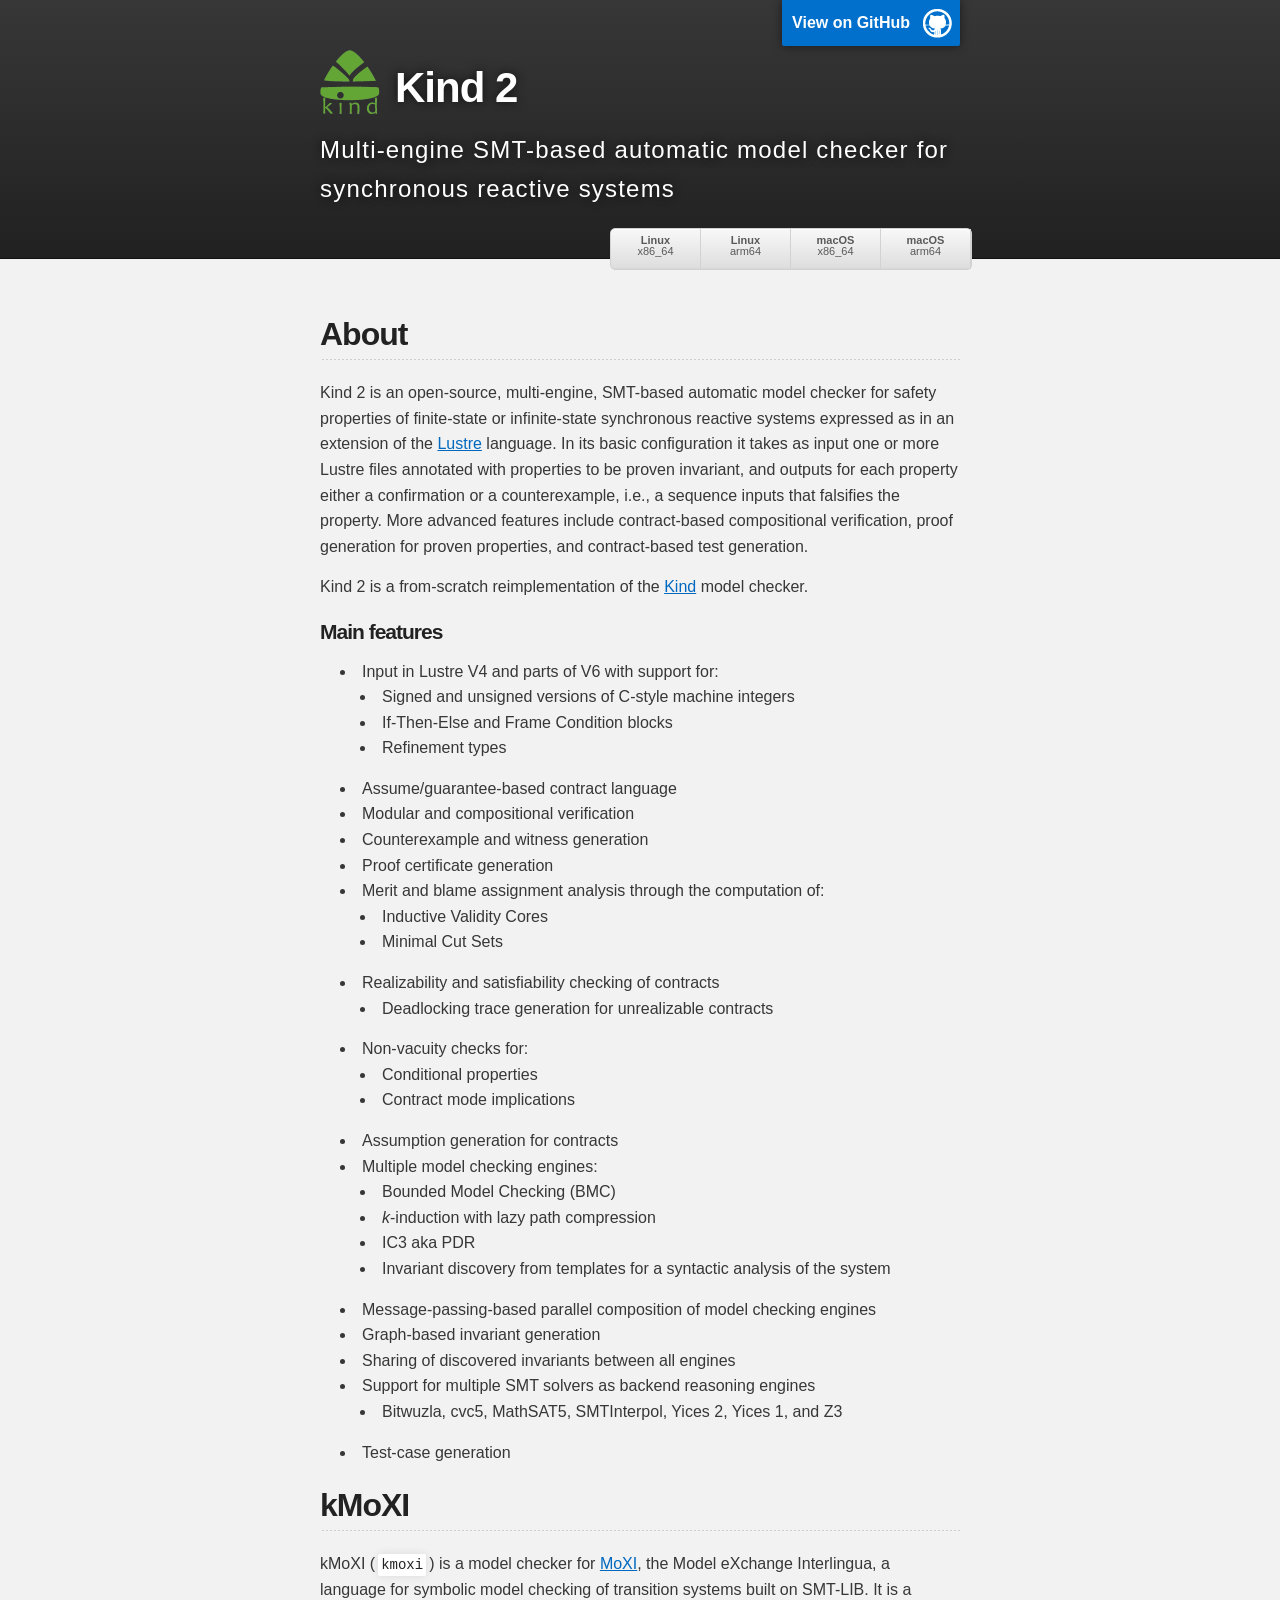
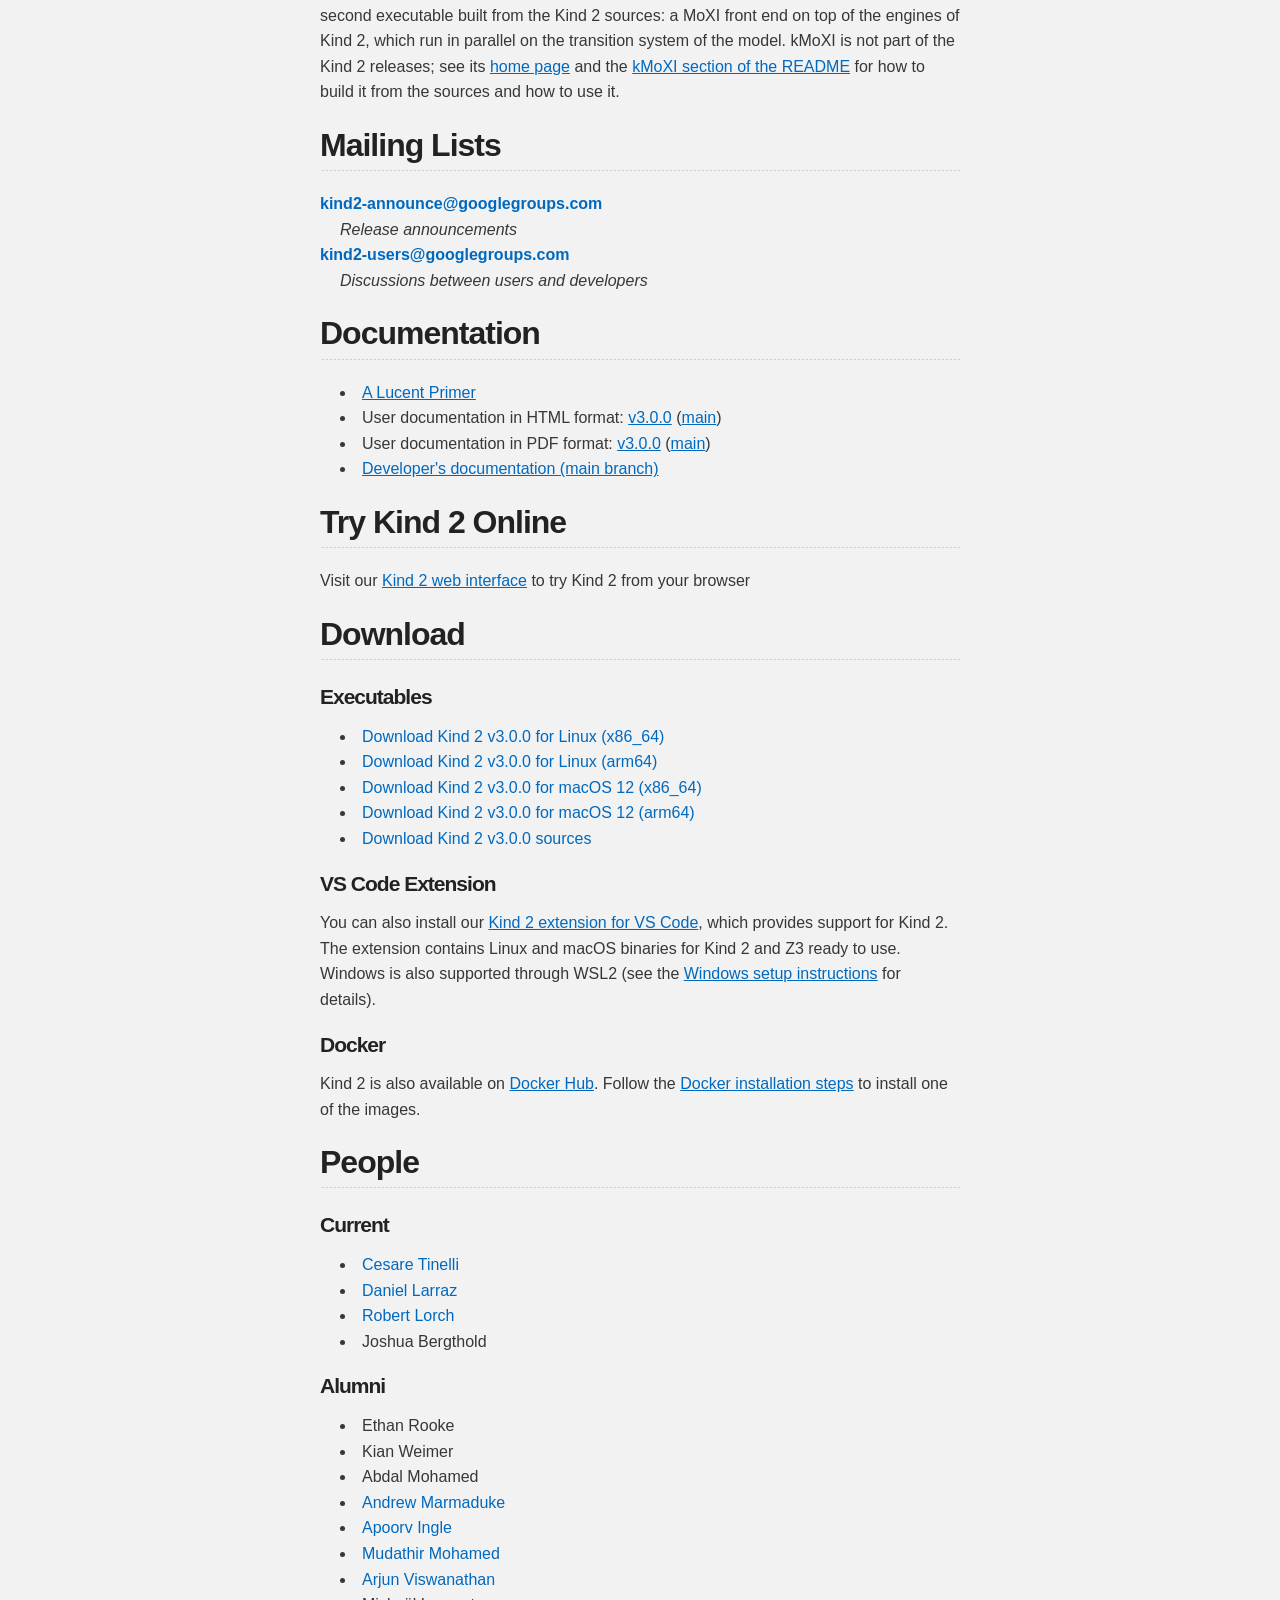
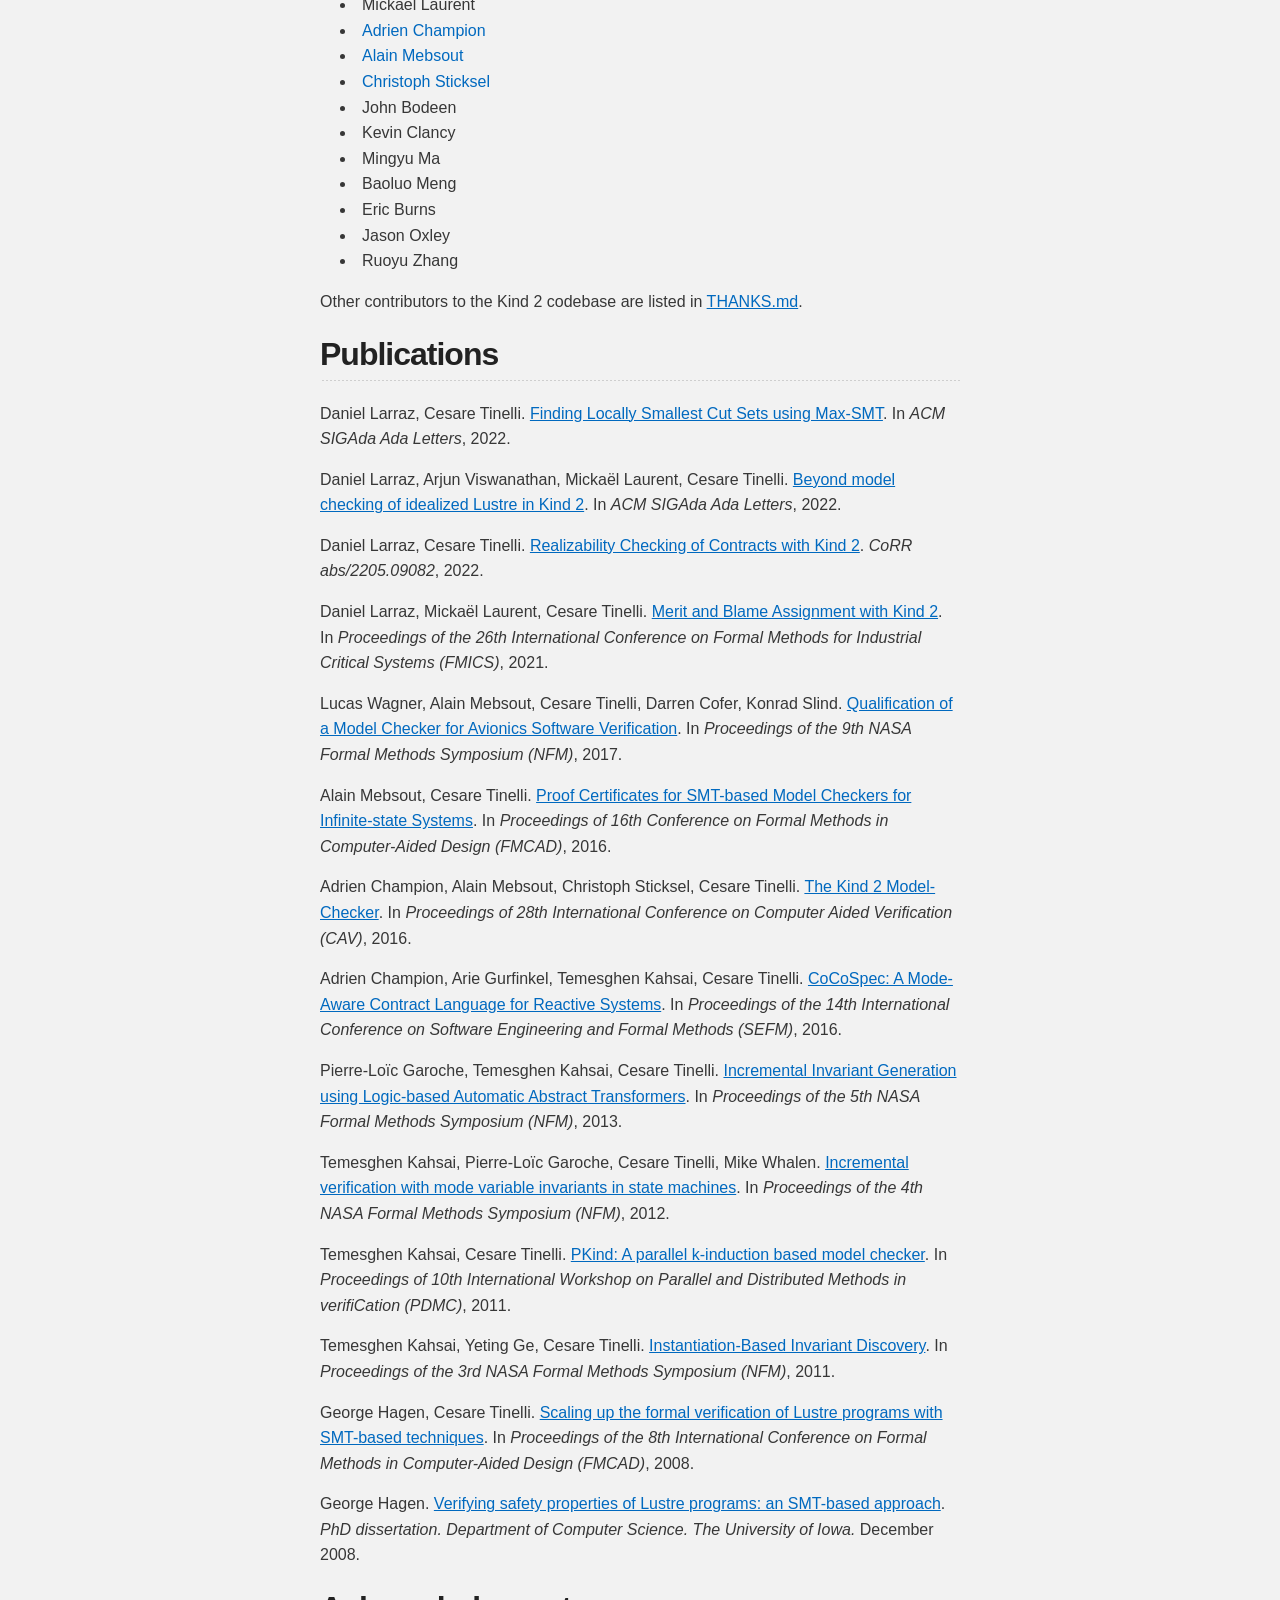
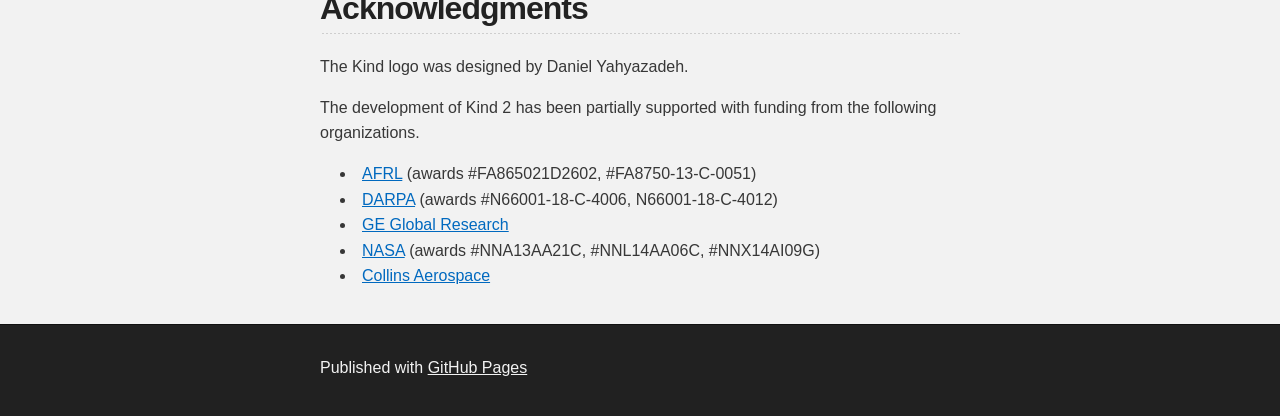
==== commit 906844a3: "Add a kMoXI home page, and a kMoXI section to the Kind 2 home page kMoXI is built from the Kind 2 so" ====
--- a/index.html
+++ b/index.html
@@ -115,6 +115,19 @@
     <li>Test-case generation</li>
   </ul>
 
+      <h2 id="kmoxi">kMoXI</h2>
+
+      <p>kMoXI (<code>kmoxi</code>) is a model checker for
+        <a href="https://doi.org/10.1007/978-3-031-66149-5_2">MoXI</a>,
+        the Model eXchange Interlingua, a language for symbolic model checking of
+        transition systems built on SMT-LIB. It is a second executable built from the
+        Kind 2 sources: a MoXI front end on top of the engines of Kind 2,
+        which run in parallel on the transition system of the model.
+        kMoXI is not part of the Kind 2 releases; see its
+        <a href="kmoxi/">home page</a> and the
+        <a href="https://github.com/kind2-mc/kind2#kmoxi">kMoXI section of the README</a>
+        for how to build it from the sources and how to use it.</p>
+
       <h2 id="groups">Mailing Lists</h2>
 
       <dl class="bare-links">
